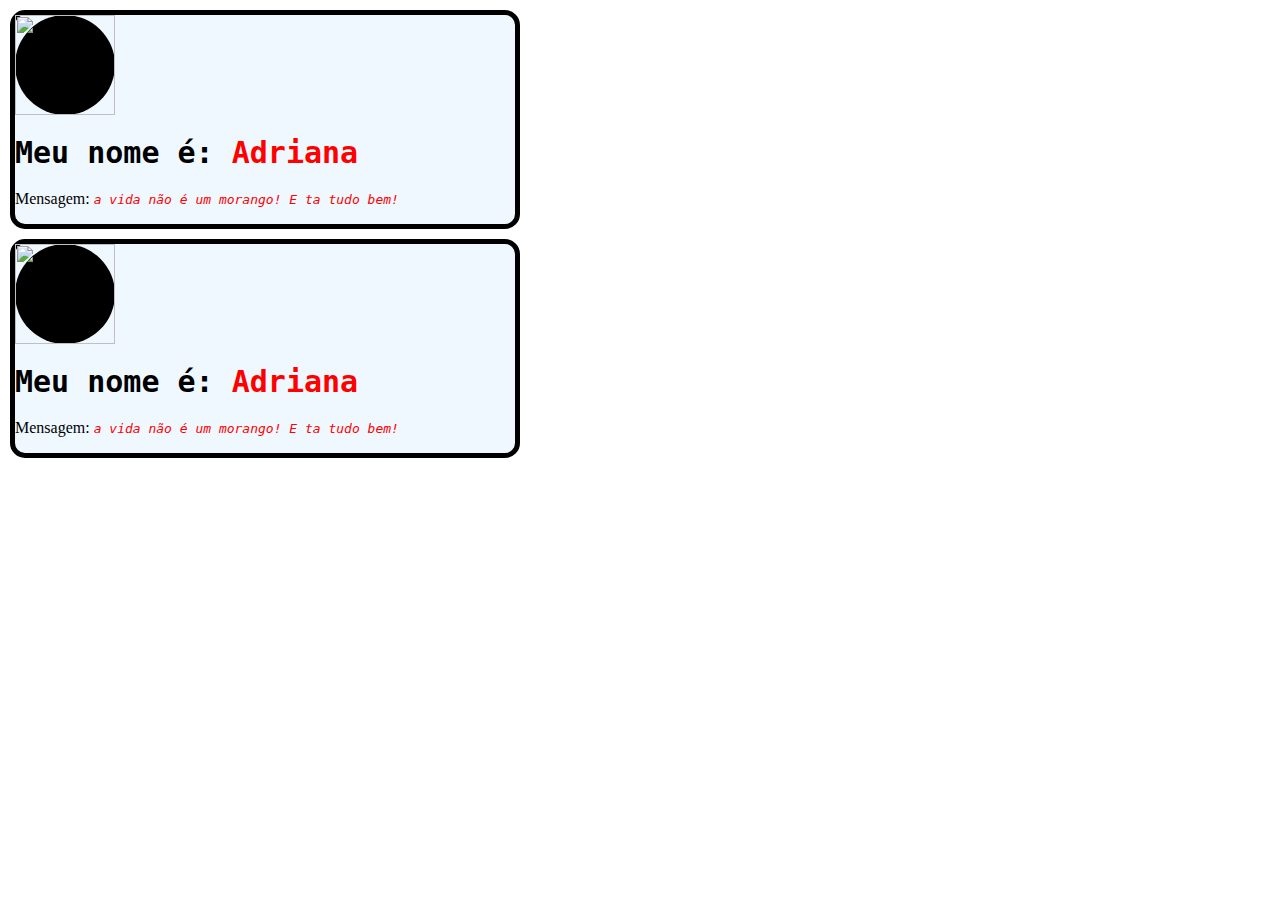
==== index.html @ ee3acc46 "eu adicionei o aquatech aqui rapaziada" ====
<!DOCTYPE html>
<html lang="pt-br">

<head>
    <meta charset="UTF-8">
    <meta name="viewport" content="width=device-width, initial-scale=1.0">
    <title>Document</title>
    <link rel="stylesheet" href="style.css">
</head>

<body style="margin: 0%;">

    <div class="card">

        <div class="box">
            <img src="https://cdn-icons-png.flaticon.com/512/706/706830.png" alt="">
        </div>

        <div>
            <h1 class="title text">Meu nome é: <span class="main-color text">Adriana</span></h1>
            <p>Mensagem:
                <i class="main-color text">a vida não é um morango! E ta tudo bem!</i>
            </p>
        </div>

    </div>

    <div class="card">

        <div class="box">
            <img src="https://cdn-icons-png.flaticon.com/512/706/706797.png" alt="">
        </div>

        <div>
            <h1 class="title text">Meu nome é: <span class="text main-color">Adriana</span></h1>
            <p>Mensagem:
                <i class="main-color text">a vida não é um morango! E ta tudo bem!</i>
            </p>
        </div>

    </div>

</body>

</html>
---- style.css ----
.card {
    width: 500px;
    height: fit-content;
    background-color: aliceblue;
    border: 5px solid black;
    border-radius: 15px;
    margin: 10px;
}

.box {
    width: 100px;
    height: 100px;
    background-color: black;
    border-radius: 50%;
}

img {
    height: 100%; 
    width: 100%;
}

.text {
    font-family: monospace;
}

.main-color {
    color: red;
}

.title {
    font-size: 30px;
}
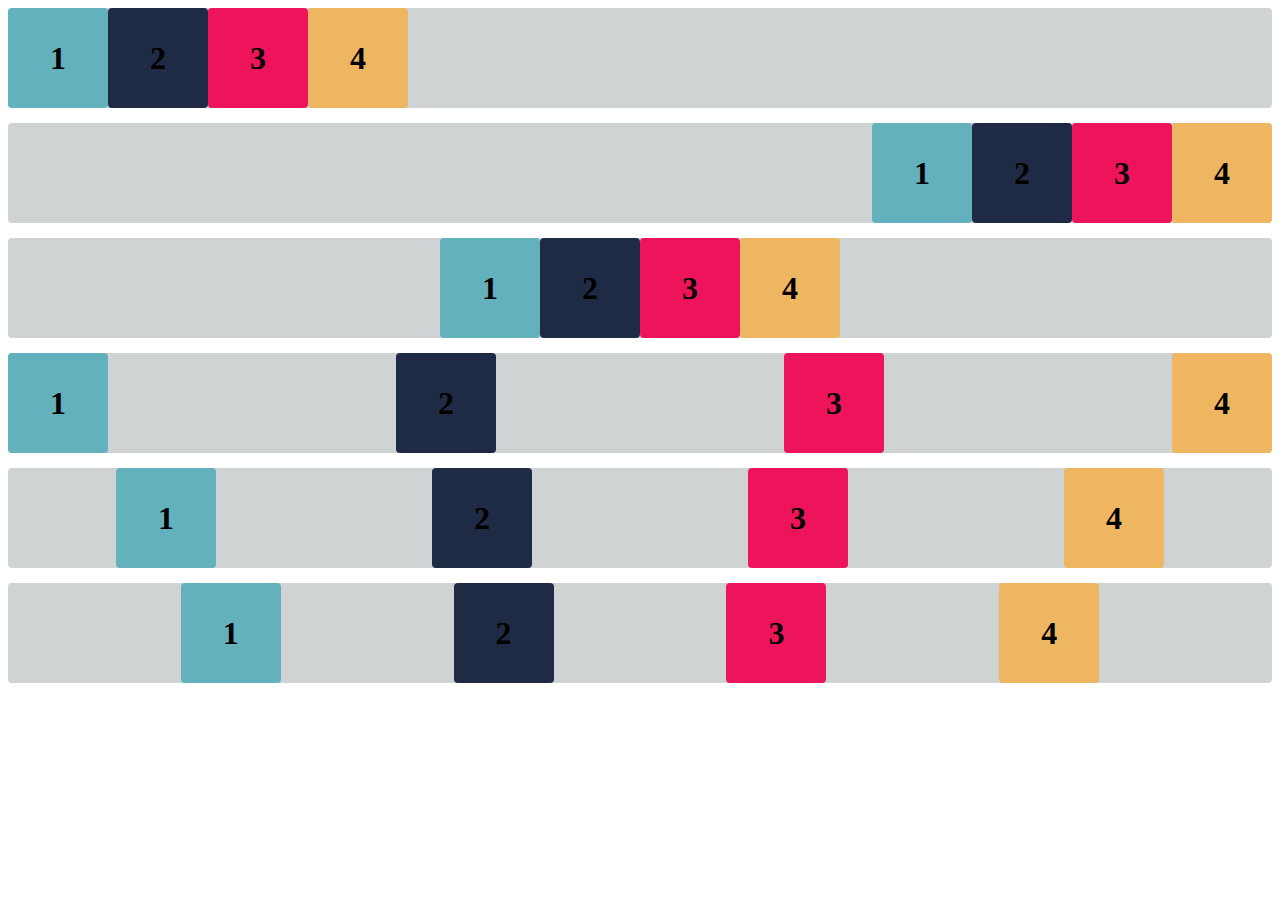
==== commit 24883bee: "atividade de flex box" ====
--- a/index.html
+++ b/index.html
@@ -1,43 +1,51 @@
 <!DOCTYPE html>
-<html lang="pt-br">
+<html lang="en">
 
 <head>
     <meta charset="UTF-8">
+    <meta http-equiv="X-UA-Compatible" content="IE=edge">
     <meta name="viewport" content="width=device-width, initial-scale=1.0">
-    <title>Document</title>
-    <link rel="stylesheet" href="style.css">
+    <title>Flex-box</title>
+    <link rel="stylesheet" href="estilo.css">
 </head>
 
-<body style="margin: 0%;">
+<body>
 
-    <div class="card">
-
-        <div class="box">
-            <img src="https://cdn-icons-png.flaticon.com/512/706/706830.png" alt="">
-        </div>
-
-        <div>
-            <h1 class="title text">Meu nome é: <span class="main-color text">Adriana</span></h1>
-            <p>Mensagem:
-                <i class="main-color text">a vida não é um morango! E ta tudo bem!</i>
-            </p>
-        </div>
-
+    <div class="base container1">
+        <div class="flex-item box1"><h1>1</h1></div>
+        <div class="flex-item box2"><h1>2</h1></div>
+        <div class="flex-item box3"><h1>3</h1></div>
+        <div class="flex-item box4"><h1>4</h1></div>
     </div>
-
-    <div class="card">
-
-        <div class="box">
-            <img src="https://cdn-icons-png.flaticon.com/512/706/706797.png" alt="">
-        </div>
-
-        <div>
-            <h1 class="title text">Meu nome é: <span class="text main-color">Adriana</span></h1>
-            <p>Mensagem:
-                <i class="main-color text">a vida não é um morango! E ta tudo bem!</i>
-            </p>
-        </div>
-
+    <div class="base container2">
+        <div class="flex-item box1"><h1>1</h1></div>
+        <div class="flex-item box2"><h1>2</h1></div>
+        <div class="flex-item box3"><h1>3</h1></div>
+        <div class="flex-item box4"><h1>4</h1></div>
+    </div>
+    <div class="base container3">
+        <div class="flex-item box1"><h1>1</h1></div>
+        <div class="flex-item box2"><h1>2</h1></div>
+        <div class="flex-item box3"><h1>3</h1></div>
+        <div class="flex-item box4"><h1>4</h1></div>
+    </div>
+    <div class="base container4">
+        <div class="flex-item box1"><h1>1</h1></div>
+        <div class="flex-item box2"><h1>2</h1></div>
+        <div class="flex-item box3"><h1>3</h1></div>
+        <div class="flex-item box4"><h1>4</h1></div>
+    </div>
+    <div class="base container5">
+        <div class="flex-item box1"><h1>1</h1></div>
+        <div class="flex-item box2"><h1>2</h1></div>
+        <div class="flex-item box3"><h1>3</h1></div>
+        <div class="flex-item box4"><h1>4</h1></div>
+    </div>
+    <div class="base container6">
+        <div class="flex-item box1"><h1>1</h1></div>
+        <div class="flex-item box2"><h1>2</h1></div>
+        <div class="flex-item box3"><h1>3</h1></div>
+        <div class="flex-item box4"><h1>4</h1></div>
     </div>
 
 </body>
--- a/estilo.css
+++ b/estilo.css
@@ -0,0 +1,64 @@
+.flex-item {
+    width: 100px;
+    height: 100px;
+    border-radius: 4px;
+    display: flex;
+    align-items: center;
+}
+
+.base {
+    margin-bottom: 15px;
+    background-color: #d0d3d4;
+    border-radius: 4px;
+}
+
+.box1 {
+    background-color: #63b1bc;
+}
+
+.box2 {
+    background-color: #1f2a44;
+}
+
+.box3 {
+    background-color: #ed145b;
+}
+
+.box4 {
+    background-color: #efb661;
+}
+
+h1 {
+    width: fit-content;
+    margin: auto;
+}
+
+/* Insira o código abaixo */
+
+.container1 {
+    display: flex;
+    justify-content: flex-start;
+}
+
+.container2 {
+    display: flex;
+    justify-content: flex-end;
+}
+
+.container3 {
+   display: flex;
+   justify-content: center;
+}
+
+.container4 {
+    display: flex;
+    justify-content: space-between;
+}
+.container5 {
+    display: flex;
+    justify-content: space-around;
+}
+.container6 {
+    display: flex;
+    justify-content: space-evenly;
+}